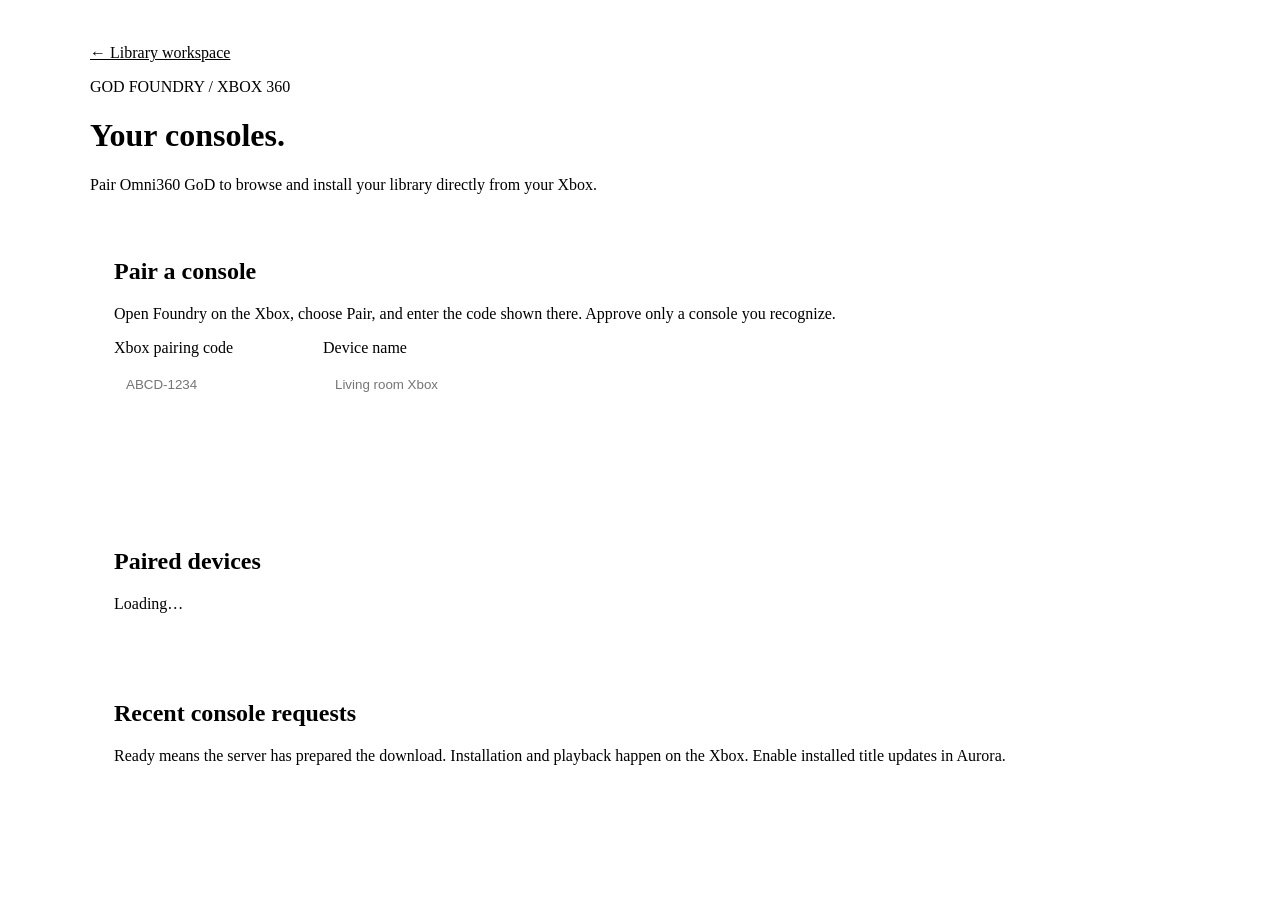
==== server/app/templates/consoles.html @ 87f469dc "Import Omni360 and add Foundry console API and native client" ====
<!doctype html>
<html lang="en">
<head>
  <meta charset="utf-8"><meta name="viewport" content="width=device-width, initial-scale=1">
  <title>Consoles · GOD Foundry</title>
  <link rel="stylesheet" href="/static/app.css">
  <style>
    main {max-width:1100px;margin:auto;padding:36px 24px} a{color:inherit}
    .console-card{padding:24px;border:1px solid var(--line);border-radius:16px;margin:20px 0;background:var(--white);box-shadow:var(--shadow)}
    .console-card input{padding:12px;border:1px solid var(--line);border-radius:8px;background:white;color:var(--ink);max-width:100%}
    .console-card button{padding:12px 18px;border:0;border-radius:8px;background:var(--teal);color:white;cursor:pointer}
    .console-row{display:flex;gap:20px;align-items:center;justify-content:space-between;padding:16px 0;border-bottom:1px solid var(--line)}
    .console-row p{margin:5px 0;color:var(--ink-soft);overflow-wrap:anywhere} #notice{min-height:24px} form{display:flex;flex-wrap:wrap;gap:16px;align-items:end} label{display:grid;gap:8px}
  </style>
</head>
<body><main>
  <a href="/">← Library workspace</a>
  <p class="eyebrow">GOD FOUNDRY / XBOX 360</p>
  <h1>Your consoles.</h1>
  <p>Pair Omni360 GoD to browse and install your library directly from your Xbox.</p>
  <section class="console-card">
    <h2>Pair a console</h2>
    <p>Open Foundry on the Xbox, choose Pair, and enter the code shown there. Approve only a console you recognize.</p>
    <form id="pair-form">
      <label>Xbox pairing code<input id="code" required maxlength="9" placeholder="ABCD-1234" autocomplete="off" pattern="[A-Fa-f0-9]{4}-[A-Fa-f0-9]{4}"></label>
      <label>Device name<input id="name" maxlength="60" placeholder="Living room Xbox"></label>
      <button type="submit">Approve console</button>
    </form>
    <p id="notice" role="status" aria-live="polite"></p>
  </section>
  <section class="console-card"><h2>Paired devices</h2><div id="devices">Loading…</div></section>
  <section class="console-card"><h2>Recent console requests</h2><p>Ready means the server has prepared the download. Installation and playback happen on the Xbox. Enable installed title updates in Aurora.</p><div id="requests"></div></section>
  <script src="/static/consoles.js" defer></script>
</main></body></html>
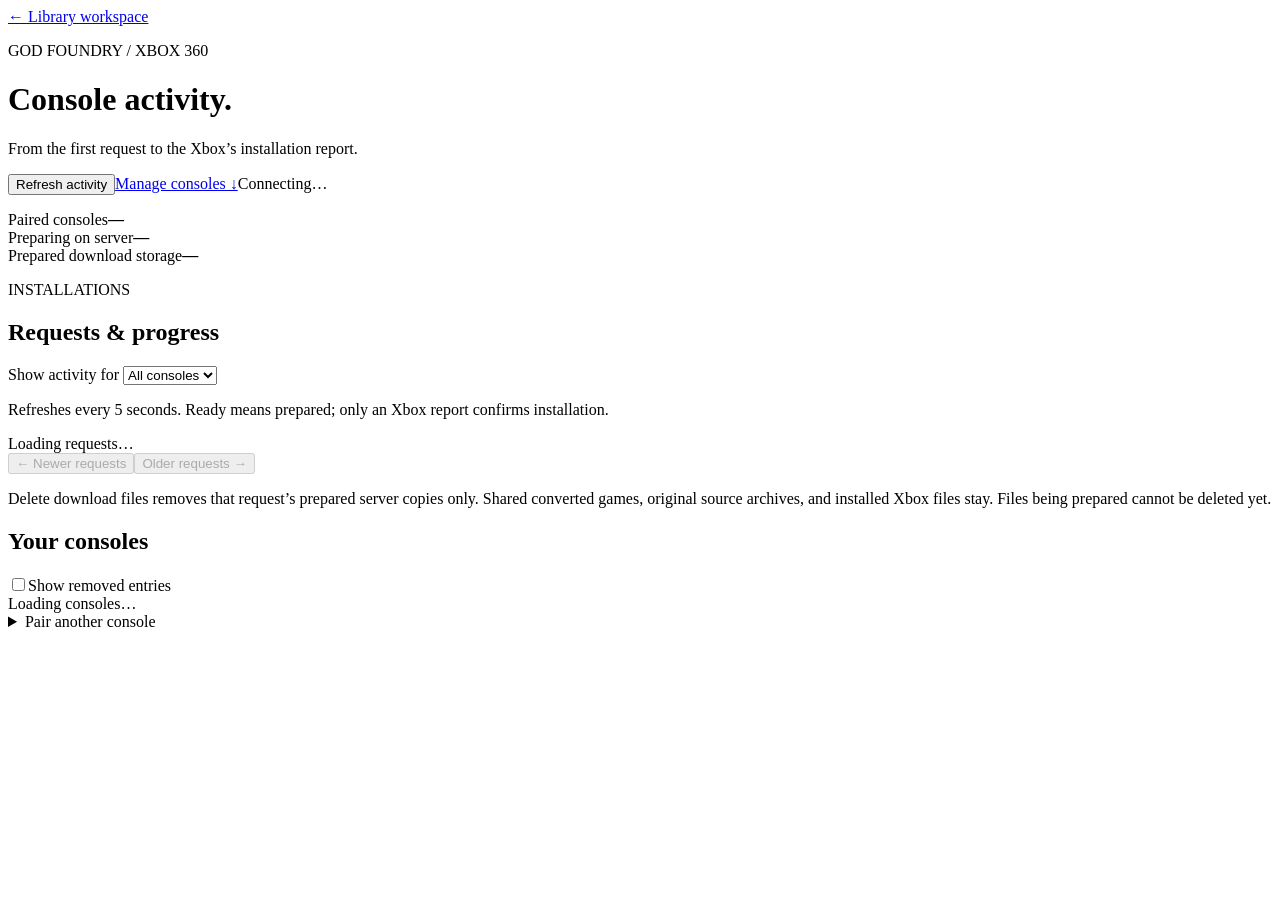
==== commit ebf2855d: "Show console installation activity and manage prepared downloads" ====
--- a/server/app/templates/consoles.html
+++ b/server/app/templates/consoles.html
@@ -2,33 +2,23 @@
 <html lang="en">
 <head>
   <meta charset="utf-8"><meta name="viewport" content="width=device-width, initial-scale=1">
-  <title>Consoles · GOD Foundry</title>
-  <link rel="stylesheet" href="/static/app.css">
-  <style>
-    main {max-width:1100px;margin:auto;padding:36px 24px} a{color:inherit}
-    .console-card{padding:24px;border:1px solid var(--line);border-radius:16px;margin:20px 0;background:var(--white);box-shadow:var(--shadow)}
-    .console-card input{padding:12px;border:1px solid var(--line);border-radius:8px;background:white;color:var(--ink);max-width:100%}
-    .console-card button{padding:12px 18px;border:0;border-radius:8px;background:var(--teal);color:white;cursor:pointer}
-    .console-row{display:flex;gap:20px;align-items:center;justify-content:space-between;padding:16px 0;border-bottom:1px solid var(--line)}
-    .console-row p{margin:5px 0;color:var(--ink-soft);overflow-wrap:anywhere} #notice{min-height:24px} form{display:flex;flex-wrap:wrap;gap:16px;align-items:end} label{display:grid;gap:8px}
-  </style>
+  <title>Console activity · GOD Foundry</title>
+  <link rel="stylesheet" href="/static/app.css"><link rel="stylesheet" href="/static/consoles.css">
 </head>
-<body><main>
-  <a href="/">← Library workspace</a>
-  <p class="eyebrow">GOD FOUNDRY / XBOX 360</p>
-  <h1>Your consoles.</h1>
-  <p>Pair Omni360 GoD to browse and install your library directly from your Xbox.</p>
-  <section class="console-card">
-    <h2>Pair a console</h2>
-    <p>Open Foundry on the Xbox, choose Pair, and enter the code shown there. Approve only a console you recognize.</p>
-    <form id="pair-form">
-      <label>Xbox pairing code<input id="code" required maxlength="9" placeholder="ABCD-1234" autocomplete="off" pattern="[A-Fa-f0-9]{4}-[A-Fa-f0-9]{4}"></label>
-      <label>Device name<input id="name" maxlength="60" placeholder="Living room Xbox"></label>
-      <button type="submit">Approve console</button>
-    </form>
-    <p id="notice" role="status" aria-live="polite"></p>
+<body><main class="console-workspace">
+  <a class="back-link" href="/">← Library workspace</a>
+  <header class="console-masthead"><div><p class="eyebrow">GOD FOUNDRY / XBOX 360</p><h1>Console activity.</h1><p class="intro">From the first request to the Xbox’s installation report.</p></div><div class="refresh-control"><button id="refresh" class="button-secondary" type="button">Refresh activity</button><a class="back-link" href="#console-devices">Manage consoles ↓</a><span id="updated" class="muted">Connecting…</span></div></header>
+  <p id="notice" class="console-notice" role="status" aria-live="polite"></p>
+  <section class="console-stats" aria-label="Console overview"><div><span>Paired consoles</span><strong id="paired-count">—</strong></div><div><span>Preparing on server</span><strong id="preparing-count">—</strong></div><div><span>Prepared download storage</span><strong id="storage-count">—</strong></div></section>
+  <section class="activity-section"><div class="panel-heading"><div><p class="eyebrow">INSTALLATIONS</p><h2>Requests & progress</h2></div><span id="request-count" class="muted"></span></div>
+    <div class="activity-toolbar"><label>Show activity for <select id="console-filter"><option value="">All consoles</option></select></label><p class="muted">Refreshes every 5 seconds. Ready means prepared; only an Xbox report confirms installation.</p></div>
+    <div id="requests">Loading requests…</div>
+    <nav class="console-pagination" aria-label="Request history"><button id="previous" class="button-secondary" type="button" disabled>← Newer requests</button><button id="next" class="button-secondary" type="button" disabled>Older requests →</button></nav>
+    <p class="storage-note">Delete download files removes that request’s prepared server copies only. Shared converted games, original source archives, and installed Xbox files stay. Files being prepared cannot be deleted yet.</p>
   </section>
-  <section class="console-card"><h2>Paired devices</h2><div id="devices">Loading…</div></section>
-  <section class="console-card"><h2>Recent console requests</h2><p>Ready means the server has prepared the download. Installation and playback happen on the Xbox. Enable installed title updates in Aurora.</p><div id="requests"></div></section>
+  <section class="console-panel" id="console-devices"><div class="panel-heading"><h2>Your consoles</h2><label class="checkbox-label"><input id="include-removed" type="checkbox">Show removed entries</label></div><div id="devices">Loading consoles…</div></section>
+  <details class="console-panel pair-panel"><summary>Pair another console</summary><p>In Omni360, open Foundry → Pair and enter the code shown on the Xbox.</p>
+    <form id="pair-form"><label>Pairing code<input id="code" required maxlength="9" placeholder="ABCD-1234" autocomplete="off" pattern="[A-Fa-f0-9]{4}-[A-Fa-f0-9]{4}"></label><label>Console name<input id="name" maxlength="60" placeholder="Living room Xbox"></label><button type="submit">Approve console</button></form>
+  </details>
   <script src="/static/consoles.js" defer></script>
 </main></body></html>
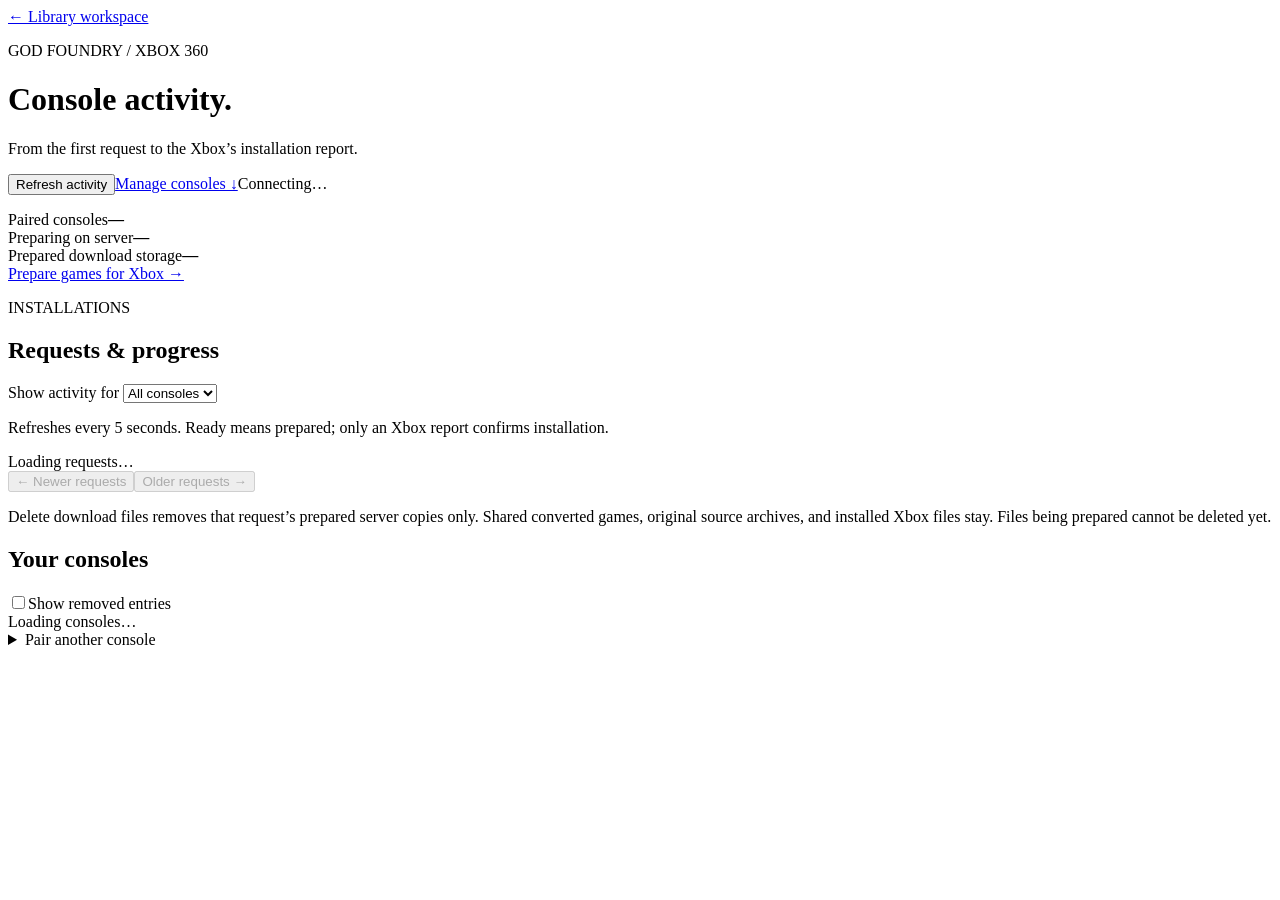
==== commit 301320b1: "Prepare downloads on the website for a durable Xbox inbox" ====
--- a/server/app/templates/consoles.html
+++ b/server/app/templates/consoles.html
@@ -10,6 +10,7 @@
   <header class="console-masthead"><div><p class="eyebrow">GOD FOUNDRY / XBOX 360</p><h1>Console activity.</h1><p class="intro">From the first request to the Xbox’s installation report.</p></div><div class="refresh-control"><button id="refresh" class="button-secondary" type="button">Refresh activity</button><a class="back-link" href="#console-devices">Manage consoles ↓</a><span id="updated" class="muted">Connecting…</span></div></header>
   <p id="notice" class="console-notice" role="status" aria-live="polite"></p>
   <section class="console-stats" aria-label="Console overview"><div><span>Paired consoles</span><strong id="paired-count">—</strong></div><div><span>Preparing on server</span><strong id="preparing-count">—</strong></div><div><span>Prepared download storage</span><strong id="storage-count">—</strong></div></section>
+  <a class="back-link" href="/consoles/prepare">Prepare games for Xbox →</a>
   <section class="activity-section"><div class="panel-heading"><div><p class="eyebrow">INSTALLATIONS</p><h2>Requests & progress</h2></div><span id="request-count" class="muted"></span></div>
     <div class="activity-toolbar"><label>Show activity for <select id="console-filter"><option value="">All consoles</option></select></label><p class="muted">Refreshes every 5 seconds. Ready means prepared; only an Xbox report confirms installation.</p></div>
     <div id="requests">Loading requests…</div>
